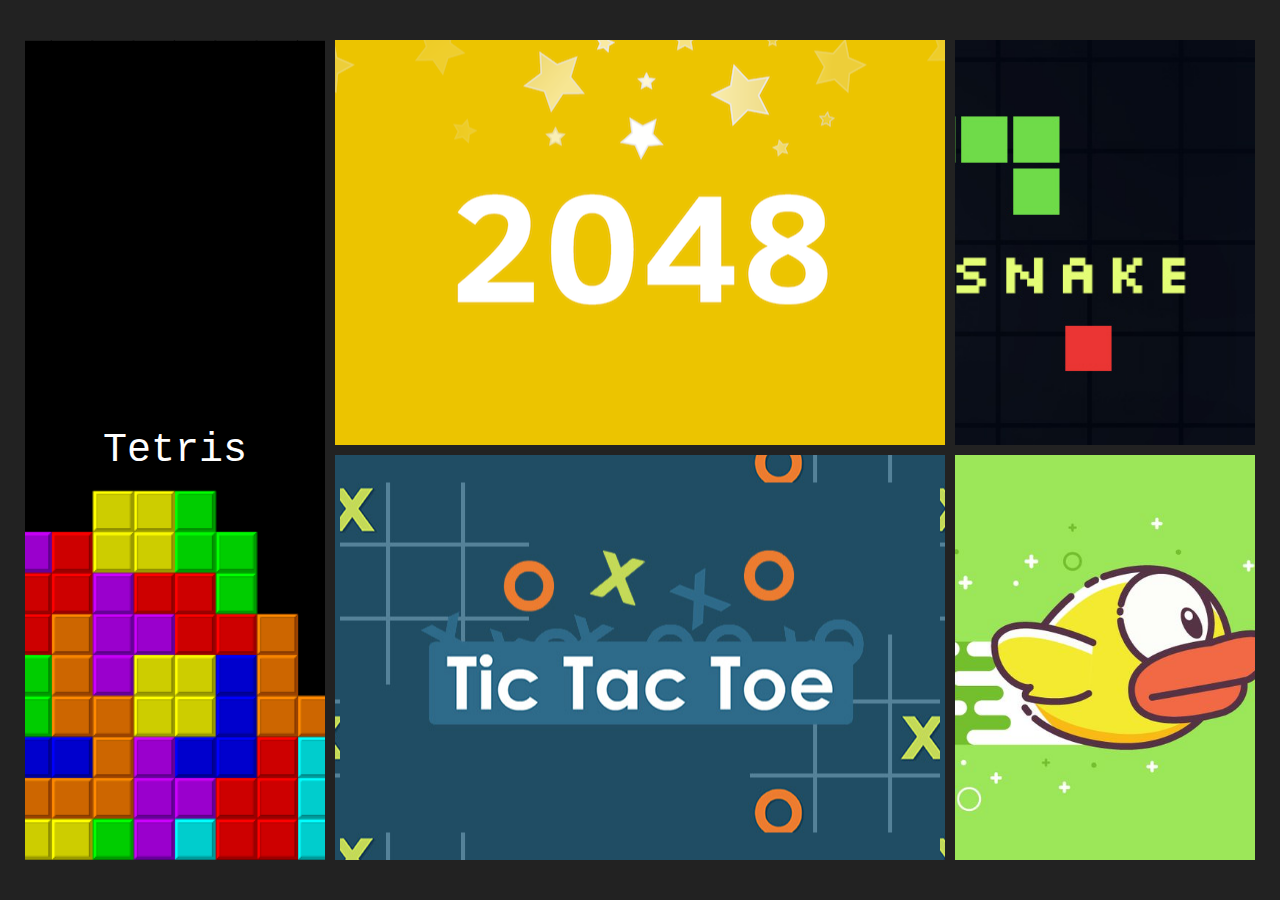
==== index.html @ 78d2af6f "first" ====
<!DOCTYPE html>
<html lang="en">
<head>
    <meta charset="UTF-8">
    <meta name="viewport" content="width=device-width, initial-scale=1.0">
    <title>Gamez</title>
    <link rel="stylesheet" href="style.css">
    <link rel="icon" href="icon.ico">
</head>
<body>
    
    <div class="container">
       
                <div class="tetris box"  onclick="window.location.href='https://tetris-one-theta.vercel.app/';"> Tetris </div>

                <div class="two box" onclick="window.location.href='https://chandrakant-77.github.io/2048.github.io';"><img src="" alt="">  </div> 

                <div class="ttt box" onclick="window.location.href='https://tictactoe-eta-gray.vercel.app/';">  </div>
        
                <div class="snake box" onclick="window.location.href='https://snake-game-pearl-theta.vercel.app/';"> </div>

                <div class="fp box" onclick="window.location.href='https://flappy-bird129.vercel.app';"> </div> 
    
    </div>
    

</body>
</html>
---- style.css ----
@font-face {
    font-family: 'YourFontName';
    src: url('https://fonts.googleapis.com/css2?family=Teko:wght@300..700&display=swap');
  }



*{
    margin: 0;
    padding: 0;
    box-sizing: border-box;
    font-family: 'Rubik', sans-serif;
}

body{
    display: flex;
    justify-content: center;
    align-self: center;
    min-height: 100vh;
    background: #222;

}

.container{
    position: relative;
    max-width: 100%;
    display: grid;
    grid-template-columns: repeat(auto-fill, minmax(300px, 1fr));
    grid-template-rows: repeat(auto-fill, minmax(300px, auto));
    margin: 40px;
    grid-auto-flow: dense;
    grid-gap: 10px;
}
.box{
    background: #333;
    padding: 20px;
    display: grid;
    font-size: 20px;
    place-items: center;
    text-align: center;
    color: #fff;
    transition: 0.5s;
}
.container .box:hover{
    background: #222;
}

.container .box:nth-child(1){
    grid-column:span 1;
    grid-row: span 2;
    background-image: url(Tetris.png);
    background-position: center;
    background-size: auto 110%;
    background-repeat: no-repeat;
    font-size:40px ;
    font-weight: 400;
    font-family: 'Courier New', Courier, monospace;

    
}

.container .box:nth-child(2){
    grid-column:span 2;       
    grid-row: span 1;
    background-image: url(2048.png);
    background-position-x: center;
    background-position-y: center;
    
}
.container .box:nth-child(3){
    grid-column:span 2 ;
    grid-row:span 1 ; 
    background-image: url(ttt.png);
    background-position-x: center;
    background-position-y: center;
}
.container .box:nth-child(4){
    grid-column:span 1;  
    grid-row: span 1;
    background-image: url(Snake_.jpg);
    background-position-x: right;
    background-position-y: center;
    background-size: cover;
}
.container .box:nth-child(5){
    grid-column:span 1 ;
    grid-row: span 1;
    background-image: url(flappy.jpg);
    background-position-x: center;
    background-position-y: center;
    background-size: cover;
}

.box:hover{
    transform: scale(1.03);
    z-index: 2;
}
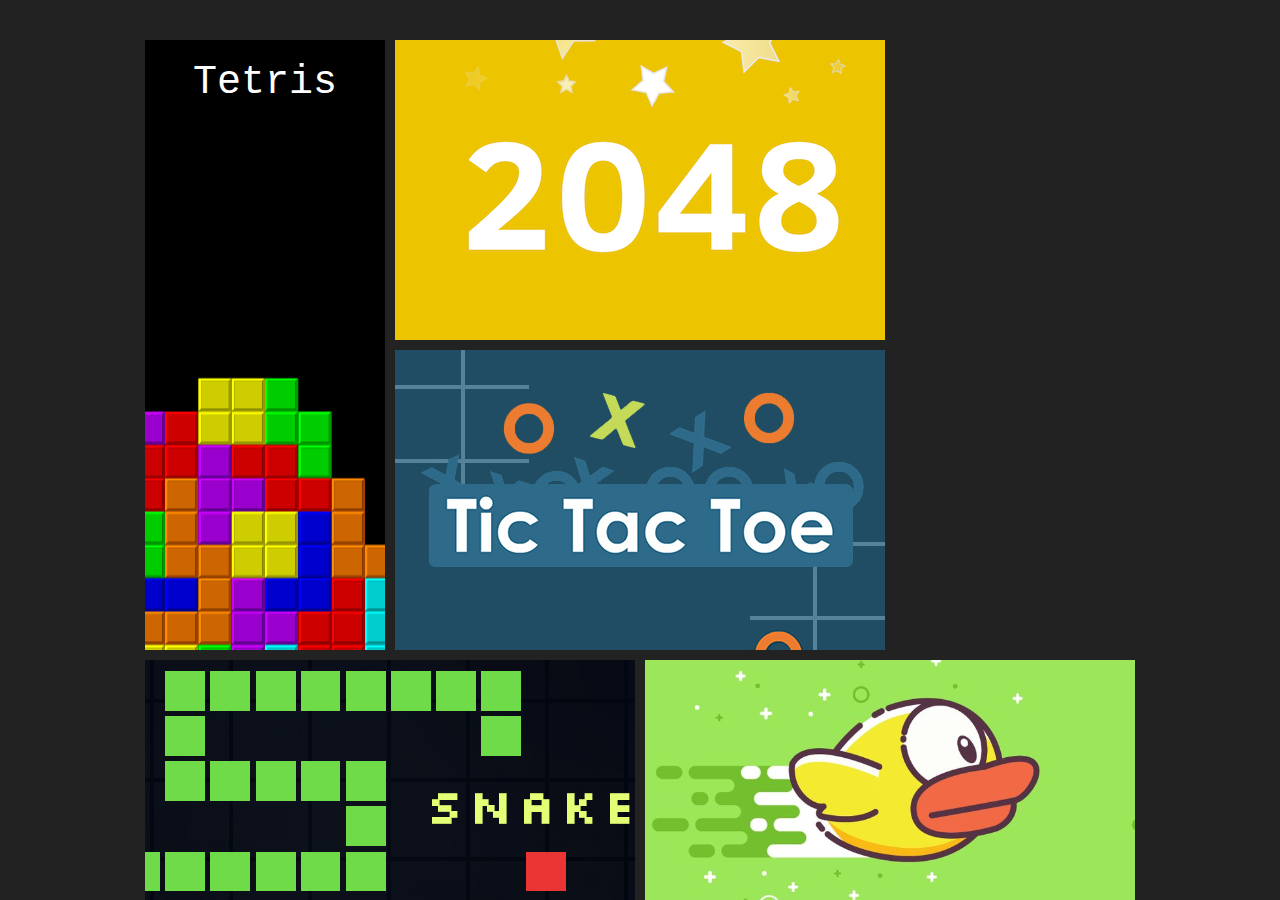
==== commit a4b64469: "new changes" ====
--- a/index.html
+++ b/index.html
@@ -8,18 +8,19 @@
     <link rel="icon" href="icon.ico">
 </head>
 <body>
-    
-    <div class="container">
-       
-                <div class="tetris box"  onclick="window.location.href='https://tetris-one-theta.vercel.app/';"> Tetris </div>
+        <div class="container">
 
-                <div class="two box" onclick="window.location.href='https://chandrakant-77.github.io/2048.github.io';"><img src="" alt="">  </div> 
+                <div class="tetris box card-tall"  onclick="window.location.href='https://tetris-one-theta.vercel.app/';" style="background-image: url(Tetris.png);"> Tetris </div>
 
-                <div class="ttt box" onclick="window.location.href='https://tictactoe-eta-gray.vercel.app/';">  </div>
+                <div class="two box card-wide" onclick="window.location.href='https://chandrakant-77.github.io/2048.github.io';" style="background-image: url(2048.png);"><img src="" alt="">  </div> 
+
+                <div class="ttt box card-wide" onclick="window.location.href='https://tictactoe-eta-gray.vercel.app/';" style="background-image: url(ttt.png);">  </div>
         
-                <div class="snake box" onclick="window.location.href='https://snake-game-pearl-theta.vercel.app/';"> </div>
+                <div class="snake box card-wide" onclick="window.location.href='https://snake-game-pearl-theta.vercel.app/';" style="background-image: url(Snake_.jpg);"> </div>
 
-                <div class="fp box" onclick="window.location.href='https://flappy-bird129.vercel.app';"> </div> 
+                <div class="fp box card-wide" onclick="window.location.href='https://flappy-bird129.vercel.app';" style="background-image: url(flappy.jpg);"> </div> 
+
+                <!-- <div class="tetris box card-tall"  onclick="window.location.href='https://tetris-one-theta.vercel.app/';" style="background-image: url(Tetris.png);"> Tetris </div> -->
     
     </div>
     
--- a/style.css
+++ b/style.css
@@ -11,88 +11,89 @@
     padding: 0;
     box-sizing: border-box;
     font-family: 'Rubik', sans-serif;
+    background: #222;
 }
 
 body{
     display: flex;
     justify-content: center;
     align-self: center;
-    min-height: 100vh;
     background: #222;
+    text-align: center;
 
+}
+
+h1{
+    font-size: 35px;
+}
+hr{
+    width: 800px;
 }
 
 .container{
     position: relative;
-    max-width: 100%;
+    max-width: 85%;
+    max-height: 85%;
     display: grid;
-    grid-template-columns: repeat(auto-fill, minmax(300px, 1fr));
+    grid-template-columns: repeat(auto-fill, minmax(240px, 1fr));
     grid-template-rows: repeat(auto-fill, minmax(300px, auto));
+    gap: 1rem;
     margin: 40px;
+    grid-auto-rows: 240px;
     grid-auto-flow: dense;
     grid-gap: 10px;
-}
+} 
 .box{
     background: #333;
     padding: 20px;
-    display: grid;
     font-size: 20px;
     place-items: center;
     text-align: center;
     color: #fff;
     transition: 0.5s;
-}
-.container .box:hover{
-    background: #222;
+    
 }
 
-.container .box:nth-child(1){
-    grid-column:span 1;
-    grid-row: span 2;
-    background-image: url(Tetris.png);
-    background-position: center;
-    background-size: auto 110%;
-    background-repeat: no-repeat;
+@media screen and (min-width: 600px) {
+    .card-tall{
+        grid-row: span 2 /auto;
+    }
+    .card-wide{
+        grid-column: span 2 /auto;
+    }
+}
+
+
+.tetris{
+    background-position-y: center;
     font-size:40px ;
     font-weight: 400;
     font-family: 'Courier New', Courier, monospace;
-
-    
+    background-position: center;
+    text-align: center;
 }
 
-.container .box:nth-child(2){
-    grid-column:span 2;       
-    grid-row: span 1;
-    background-image: url(2048.png);
+.two{
+    background-position-y: center;
+    background-position-x: bottom;
+}
+.ttt{
+    background-position-y: center;
     background-position-x: center;
+}
+.fp{
     background-position-y: center;
-    
+    background-position-x: center;
+    background-size: auto 150%;
 }
-.container .box:nth-child(3){
-    grid-column:span 2 ;
-    grid-row:span 1 ; 
-    background-image: url(ttt.png);
+.snake{
+    background-position-y: center;
     background-position-x: center;
-    background-position-y: center;
 }
-.container .box:nth-child(4){
-    grid-column:span 1;  
-    grid-row: span 1;
-    background-image: url(Snake_.jpg);
-    background-position-x: right;
-    background-position-y: center;
-    background-size: cover;
-}
-.container .box:nth-child(5){
-    grid-column:span 1 ;
-    grid-row: span 1;
-    background-image: url(flappy.jpg);
-    background-position-x: center;
-    background-position-y: center;
-    background-size: cover;
-}
+
 
 .box:hover{
     transform: scale(1.03);
     z-index: 2;
 }
+
